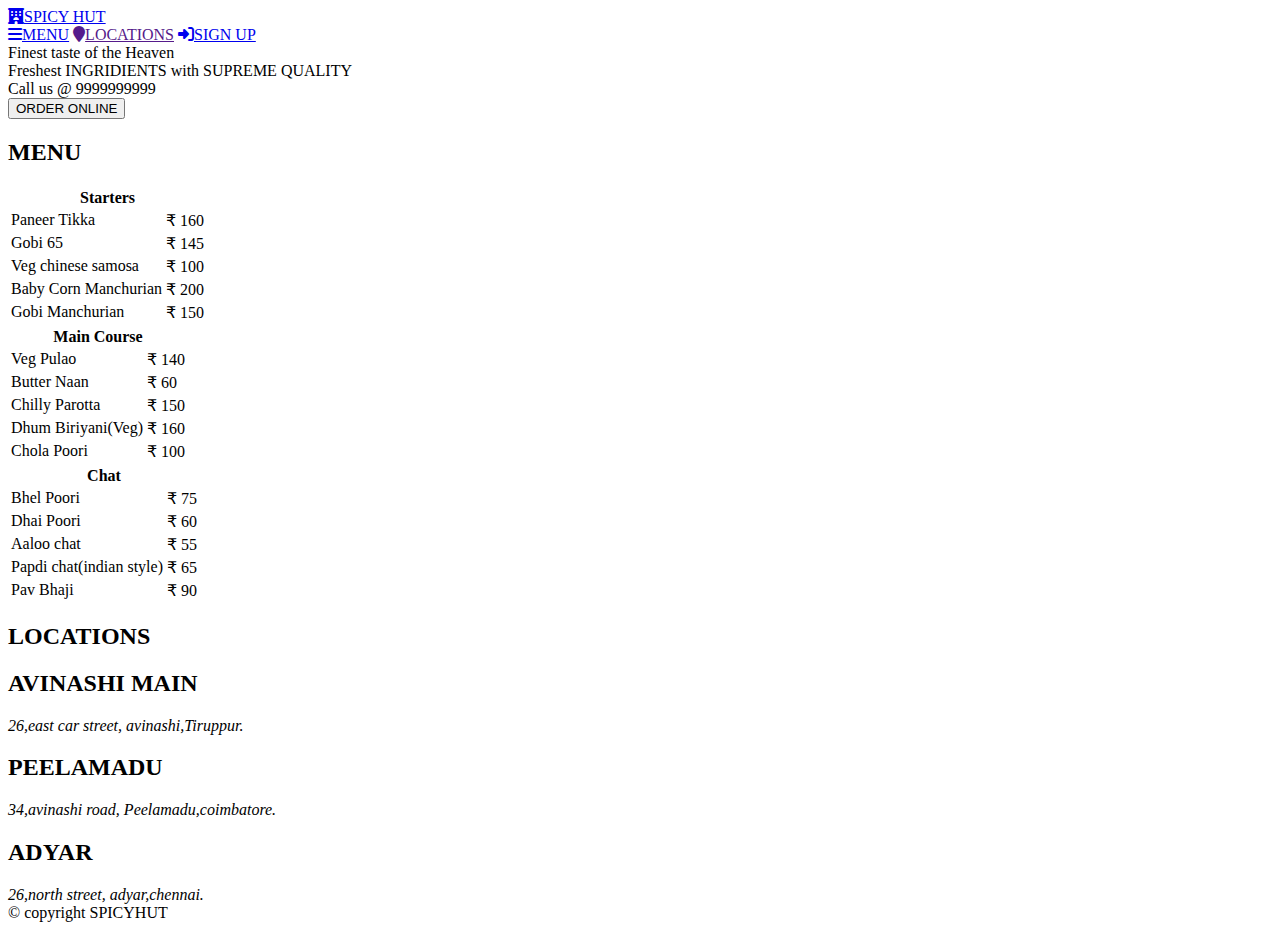
==== index.html @ b297b19e "Add files via upload" ====
<!DOCTYPE html>
<html lang="en">
<head>
    <meta charset="UTF-8">
    <meta http-equiv="X-UA-Compatible" content="IE=edge">
    <meta name="viewport" content="width=device-width, initial-scale=1.0">
    <title>SPICY HUT-TIRUPPUR</title>
    <link rel="icon" href="C:\Users\BRAGADEESH\Downloads\favicon (1).ico">
    <link rel="stylesheet" href="css/spicy.css">
    <link rel="stylesheet" href="https://cdnjs.cloudflare.com/ajax/libs/font-awesome/6.2.0/css/all.min.css">
</head>
<body>
    <div class="landing">
        <header>
            <a href="index.html" id="logo"><i class="fa-solid fa-hotel"></i>SPICY HUT</a>
        
        <nav>
            <a href="#menuheading"><i class="fa-solid fa-bars"></i>MENU</a>
            <a href=""><i class="fa-solid fa-location-pin"></i>LOCATIONS</a>
            <a href="SPICYHUT/signup2.html"><i class="fa-solid fa-right-to-bracket"></i>SIGN UP</a>
        </nav></header>
        <div class="maintext">
            <div class="tagline1">Finest taste of the Heaven</div>
             <div class="tagline2">Freshest INGRIDIENTS with SUPREME QUALITY</div>
            <div class="callus">Call us @ 9999999999</div>
            <div class="btn"><button>ORDER ONLINE</button></div>
        </div>
    </div>
    <h2 id="menuheading">MENU</h2>
    <div class="menu">
        <div class="starters">
            <table>
            <th colspan="2">Starters</th>
            <tr>
                <td>Paneer Tikka</td>
                <td>&#8377 160</td>
            </tr>
            <tr>
                <td>Gobi 65</td>
                <td>&#8377 145</td>
            </tr>
            <tr>
                <td>Veg chinese samosa</td>
                <td>&#8377 100</td>
            </tr>
            <tr>
                <td>Baby Corn Manchurian</td>
                <td>&#8377 200</td>
            </tr>
            <tr>
                <td>Gobi Manchurian</td>
                <td>&#8377 150</td>
            </tr>
            </table>
        </div>
        <div class="maincourse">
            <table>
            <th colspan="2">Main Course</th>
            <tr>
                <td>Veg Pulao</td>
                <td>&#8377 140</td>
            </tr>
            <tr>
                <td>Butter Naan</td>
                <td>&#8377 60</td>
            </tr>
            <tr>
                <td>Chilly Parotta</td>
                <td>&#8377 150</td>
            </tr>
            <tr>
                <td>Dhum Biriyani(Veg)</td>
                <td>&#8377 160</td>
            </tr>
            <tr>
                <td>Chola Poori</td>
                <td>&#8377 100</td>
            </tr>
            </table>
        </div>
        <div class="chat">
            <table>
            <th colspan="2">Chat</th>
            <tr>
                <td>Bhel Poori  </td>
                <td>&#8377 75</td>
            </tr>
            <tr>
                <td>Dhai Poori</td>
                <td>&#8377 60</td>
            </tr>
            <tr>
                <td>Aaloo chat</td>
                <td>&#8377 55</td>
            </tr>
            <tr>
                <td>Papdi chat(indian style)</td>
                <td>&#8377 65</td>
            </tr>
            <tr>
                <td>Pav Bhaji</td>
                <td>&#8377 90</td>
            </tr>
            </table>
            </div>
    </div>
    <h2 id="locations">LOCATIONS</h2>
    <div class="locations">
        <div class="avinashi">
            <h2>AVINASHI MAIN</h2>
            <address>
                26,east car street,
                avinashi,Tiruppur.
            </address>
        </div>
        <div class="coimbatore">
            <h2>PEELAMADU</h2>
            <address>
                34,avinashi road,
                Peelamadu,coimbatore.
            </address>
        </div>
        <div class="chennai">
            <h2>ADYAR</h2>
            <address>
                26,north street,
                adyar,chennai.
            </address>
        </div>
    </div>
    <footer>
        <div id="copy">&#169 copyright SPICYHUT</div>
    </footer>
</body>
</html>
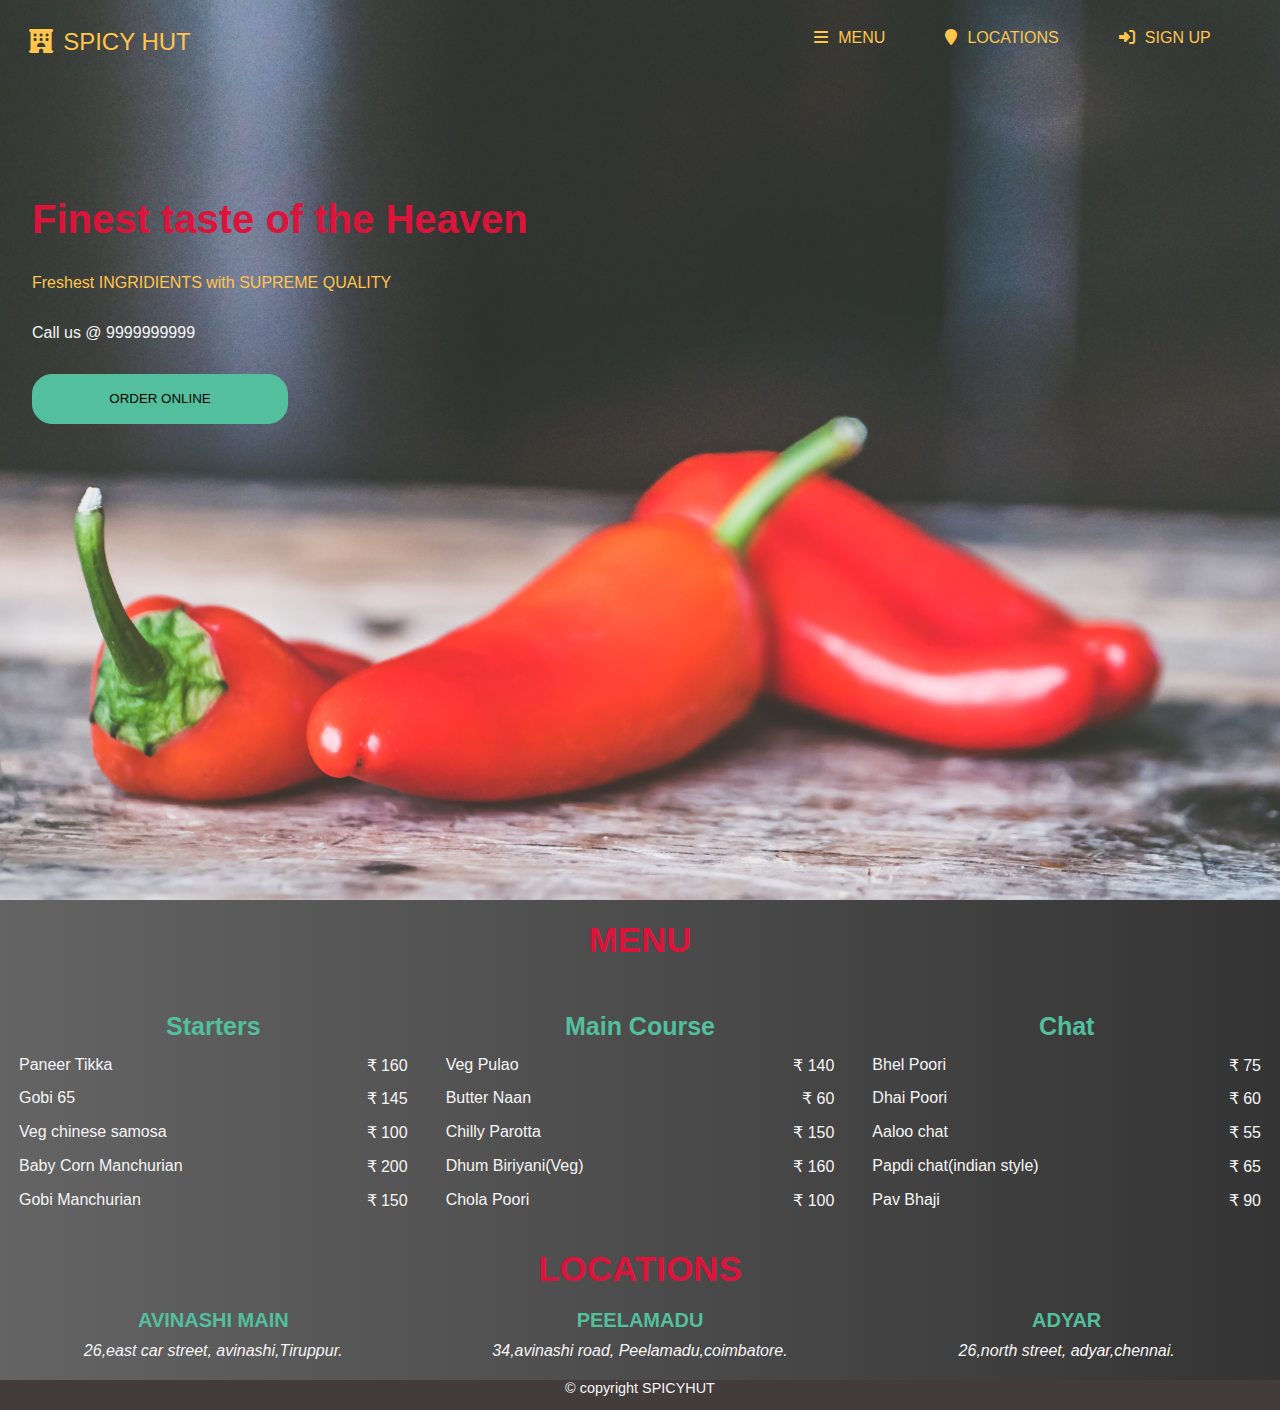
==== commit e917f262: "Update index.html" ====
--- a/index.html
+++ b/index.html
@@ -6,7 +6,7 @@
     <meta name="viewport" content="width=device-width, initial-scale=1.0">
     <title>SPICY HUT-TIRUPPUR</title>
     <link rel="icon" href="C:\Users\BRAGADEESH\Downloads\favicon (1).ico">
-    <link rel="stylesheet" href="css/spicy.css">
+    <link rel="stylesheet" href="spicy.css">
     <link rel="stylesheet" href="https://cdnjs.cloudflare.com/ajax/libs/font-awesome/6.2.0/css/all.min.css">
 </head>
 <body>
@@ -132,4 +132,4 @@
         <div id="copy">&#169 copyright SPICYHUT</div>
     </footer>
 </body>
-</html>+</html>
--- a/spicy.css
+++ b/spicy.css
@@ -0,0 +1,139 @@
+:root{
+    --yellow:#FFC54D;
+    --red:crimson;
+    --white:whitesmoke;
+    --green:#53BF9D;
+}
+i{
+    margin: 10px;
+}
+.menu{
+    display: grid;
+    grid-template-columns:repeat(auto-fit,minmax(248px,1fr)); ;
+    justify-content: space-around;
+    background: linear-gradient(to right, rgb(100,100,100),rgb(53,52,52));
+    color:var(--white) ;
+}
+#menuheading,#locations{
+    background: linear-gradient(to right, rgb(100,100,100),rgb(53,52,52));
+    color: var(--red);
+    text-align: center;
+    padding: 20px;
+    font-size: 35px;
+}
+table{
+    width: 100%;
+    padding: 1rem;
+}
+.menu tr{
+    display: flex;
+    justify-content: center;
+    margin-top: .8rem;
+}
+.menu td:nth-child(1){
+    flex: 1;
+    justify-self: left;
+}
+.menu td:nth-child(2){
+    justify-self: right;
+}
+.menu th{
+    color: var(--green);
+    font-size: 25px;
+}
+.locations{
+    background: linear-gradient(to right, rgb(100,100,100),rgb(53,52,52));
+    color:var(--white);
+    display: flex;  
+    flex-wrap: wrap; 
+}
+.locations h2{
+    font-size: 20px;
+    color: var(--green);
+    margin-bottom: 10px;
+    text-align: center;
+}
+.locations div{
+    flex: 1;
+    min-width: 303px;
+    margin-bottom: 20px;
+}
+address{
+    text-align: center;
+}
+
+body,h2{
+    margin: 0;
+    font-family: Arial, Helvetica, sans-serif;
+}
+.landing{
+    background-image:url(../chilly.jpg);
+    background-size: cover;
+    background-position: center;
+    height: 100vh;
+    color: var(--white);
+}
+header a{
+    text-decoration: none;
+    color: var(--yellow);
+}
+header{
+    display: flex;
+    column-gap: 100px;
+    padding: 1.2rem;
+    flex-wrap: wrap;
+}
+#logo{
+    flex: 3;
+    font-size: 1.5rem;
+}
+nav{
+    flex: 2;
+    display: flex;
+    flex-wrap: wrap;
+    justify-content: space-between;
+}
+nav a{
+    flex: auto;
+    flex-shrink: 0;
+    /* flex-wrap: wrap; */
+}
+nav a:hover{
+    color: var(--green);
+}
+.maintext{
+    display: flex;
+    flex-direction: column;
+    height: 40vh;
+    justify-content: center;
+    padding: 2rem;
+}
+.tagline1{
+    color: var(--red);
+    font-size: 2.5rem;
+    font-weight: bolder;
+}
+.tagline2{
+    color: var(--yellow);
+}
+.maintext div{
+    margin-top: 2rem;
+}
+.btn button{
+    width: 20vw;
+    height: 50px;
+    border-radius: 20px;
+    padding: 1rem;
+    background-color: var(--green);
+    border: solid 1px var(--green);
+}
+.btn button:hover{
+    background-color: aquamarine;
+}
+footer{
+    background-color: rgb(66, 60, 60);
+    color: var(--white);
+    text-align: center;
+    height: 30px;
+    font-size: 90%;
+}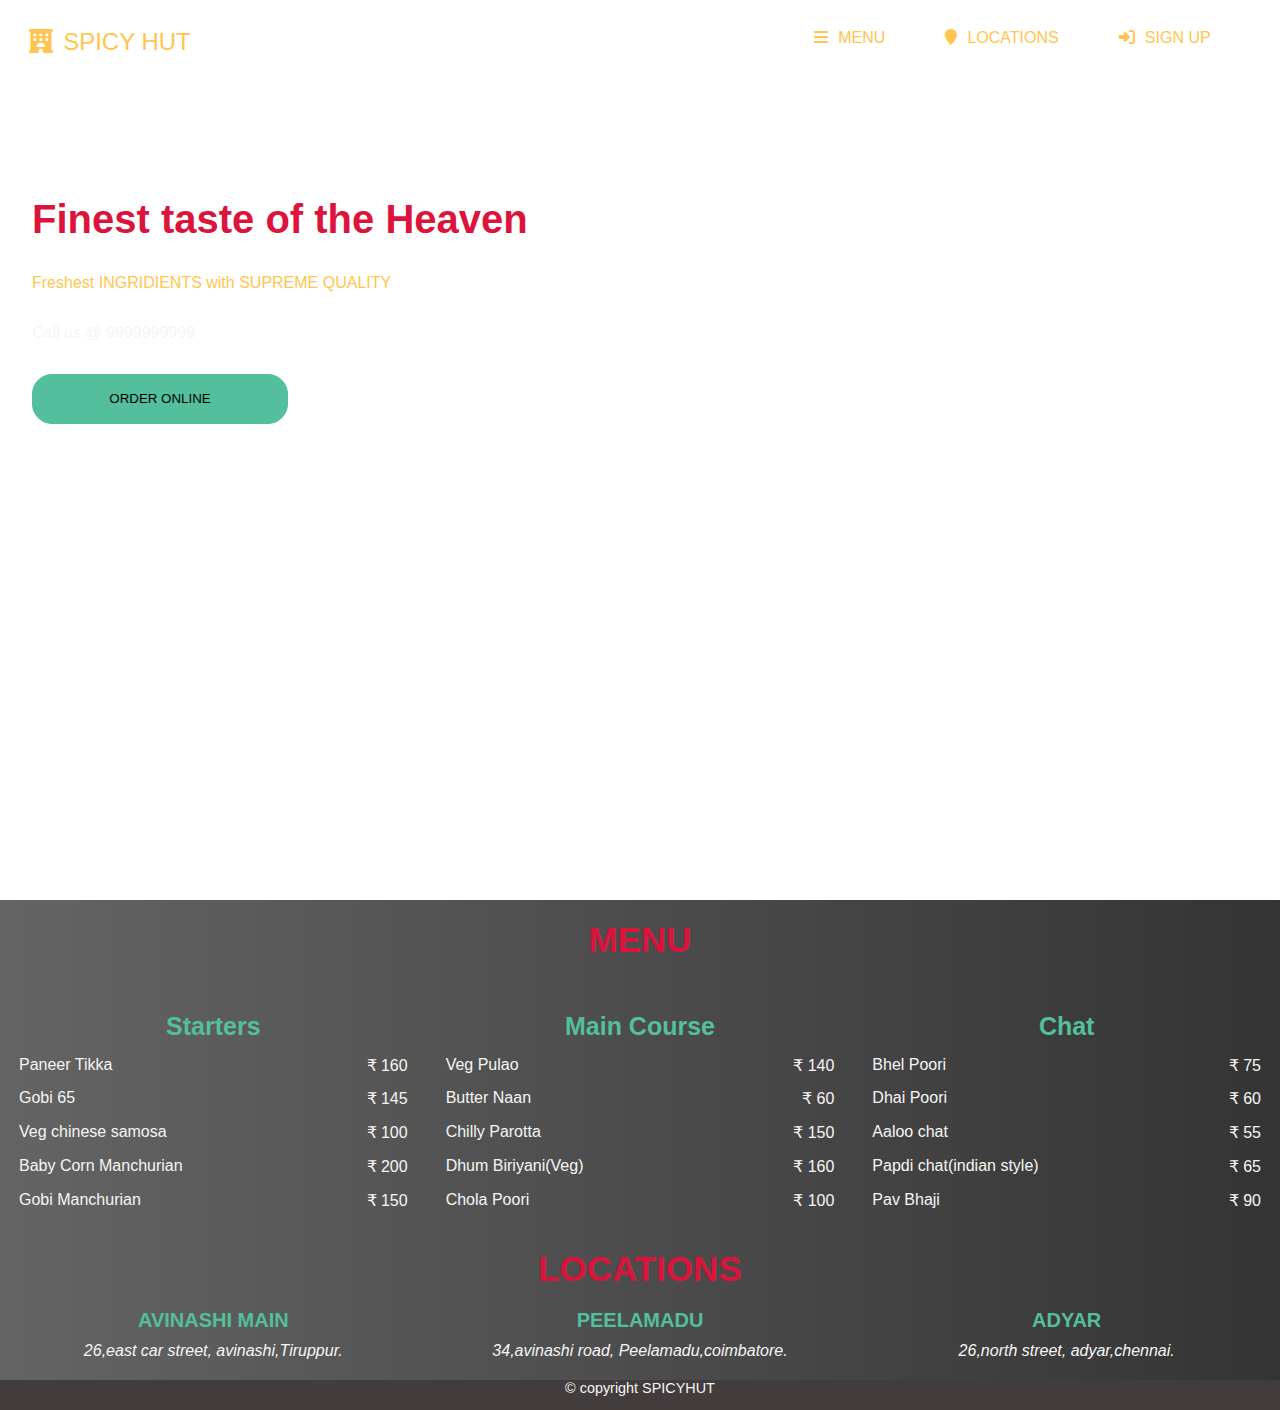
==== commit bc00bf5a: "Update index.html" ====
--- a/index.html
+++ b/index.html
@@ -16,8 +16,8 @@
         
         <nav>
             <a href="#menuheading"><i class="fa-solid fa-bars"></i>MENU</a>
-            <a href=""><i class="fa-solid fa-location-pin"></i>LOCATIONS</a>
-            <a href="SPICYHUT/signup2.html"><i class="fa-solid fa-right-to-bracket"></i>SIGN UP</a>
+            <a href="#locations"><i class="fa-solid fa-location-pin"></i>LOCATIONS</a>
+            <a href="signup2.html"><i class="fa-solid fa-right-to-bracket"></i>SIGN UP</a>
         </nav></header>
         <div class="maintext">
             <div class="tagline1">Finest taste of the Heaven</div>
--- a/spicy.css
+++ b/spicy.css
@@ -67,7 +67,7 @@
     font-family: Arial, Helvetica, sans-serif;
 }
 .landing{
-    background-image:url(../chilly.jpg);
+    background-image:url(https://images.pexels.com/photos/7215168/pexels-photo-7215168.jpeg?auto=compress&cs=tinysrgb&w=600);
     background-size: cover;
     background-position: center;
     height: 100vh;
@@ -136,4 +136,4 @@
     text-align: center;
     height: 30px;
     font-size: 90%;
-}+}
